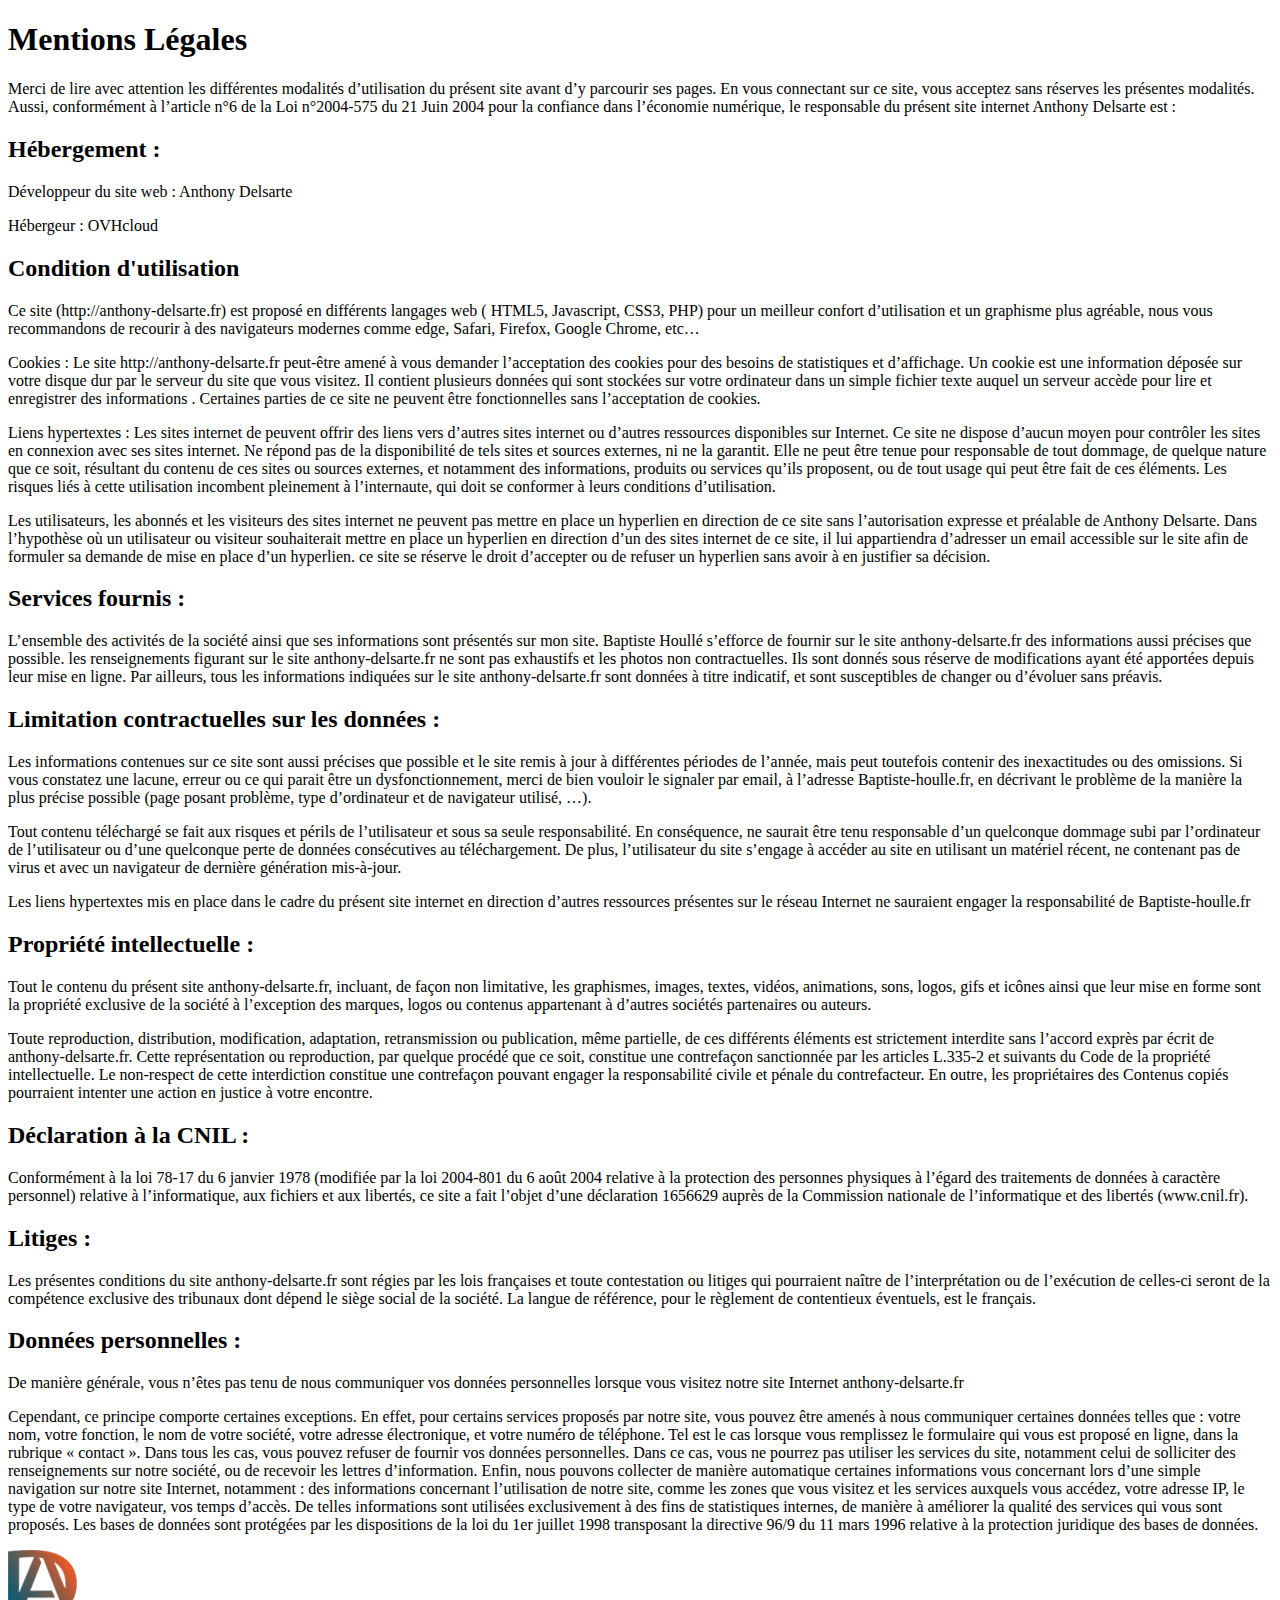
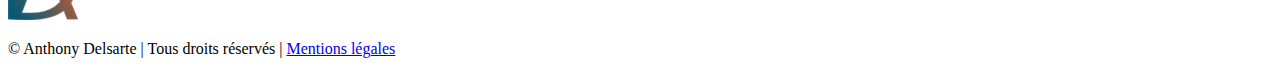
==== mention.html @ d4ad4baf "Create mention.html" ====
<!DOCTYPE html>
<html lang="fr">

<head>
    <!-- Global site tag (gtag.js) - Google Analytics -->
    <script async src="https://www.googletagmanager.com/gtag/js?id=UA-159548925-1"></script>
    <script>
        window.dataLayer = window.dataLayer || [];

        function gtag() {
            dataLayer.push(arguments);
        }
        gtag('js', new Date());

        gtag('config', 'UA-159548925-1');
    </script>

    <meta charset="UTF-8">
    <meta name="viewport" content="width=device-width, initial-scale=1.0">
    <link rel="stylesheet" href="styles/main.css">
    <link rel="stylesheet" href="styles/mention.css">
    <link rel="stylesheet" href="https://maxcdn.bootstrapcdn.com/font-awesome/4.3.0/css/font-awesome.min.css">
    <title>Mentions légales</title>

    <meta name="description" content="Mention légales du portfolio d'Anthony Delsarte.">
</head>

<body>
    <main>
        <section>
            <article>
                <div class="wrapper">
                    <h1>Mentions Légales</h1>
                    <p> Merci de lire avec attention les différentes modalités d’utilisation du présent site avant d’y
                        parcourir ses
                        pages. En vous connectant sur ce site, vous acceptez sans réserves les présentes modalités.
                        Aussi,
                        conformément à l’article n°6 de la Loi n°2004-575 du 21 Juin 2004 pour la confiance dans
                        l’économie
                        numérique, le responsable du présent site internet Anthony Delsarte est :</p>
                    <h2>Hébergement :</h2>
                    <p>Développeur du site web : Anthony Delsarte</p>
                    <p>Hébergeur : OVHcloud</p>
                    <h2>Condition d'utilisation</h2>
                    <p>Ce site (http://anthony-delsarte.fr) est proposé en différents langages web ( HTML5, Javascript,
                        CSS3, PHP)
                        pour un meilleur confort d’utilisation et un graphisme plus agréable, nous vous recommandons de
                        recourir à
                        des navigateurs modernes comme edge, Safari, Firefox, Google Chrome, etc…</p>
                    <p>Cookies : Le site http://anthony-delsarte.fr peut-être amené à vous demander l’acceptation des
                        cookies pour
                        des besoins de statistiques et d’affichage. Un cookie est une information déposée sur votre
                        disque dur par
                        le serveur du site que vous visitez. Il contient plusieurs données qui sont stockées sur votre
                        ordinateur
                        dans un simple fichier texte auquel un serveur accède pour lire et enregistrer des informations
                        . Certaines
                        parties de ce site ne peuvent être fonctionnelles sans l’acceptation de cookies.</p>
                    <p>Liens hypertextes : Les sites internet de peuvent offrir des liens vers d’autres sites internet
                        ou d’autres
                        ressources disponibles sur Internet. Ce site ne dispose d’aucun moyen pour contrôler les sites
                        en connexion
                        avec ses sites internet. Ne répond pas de la disponibilité de tels sites et sources externes, ni
                        ne la
                        garantit. Elle ne peut être tenue pour responsable de tout dommage, de quelque nature que ce
                        soit, résultant
                        du contenu de ces sites ou sources externes, et notamment des informations, produits ou services
                        qu’ils
                        proposent, ou de tout usage qui peut être fait de ces éléments. Les risques liés à cette
                        utilisation
                        incombent pleinement à l’internaute, qui doit se conformer à leurs conditions d’utilisation.</p>
                    <p>Les utilisateurs, les abonnés et les visiteurs des sites internet ne peuvent pas mettre en place
                        un hyperlien
                        en direction de ce site sans l’autorisation expresse et préalable de Anthony Delsarte. Dans
                        l’hypothèse où un
                        utilisateur ou visiteur souhaiterait mettre en place un hyperlien en direction d’un des sites
                        internet de ce
                        site, il lui appartiendra d’adresser un email accessible sur le site afin de formuler sa demande
                        de mise en
                        place d’un hyperlien. ce site se réserve le droit d’accepter ou de refuser un hyperlien sans
                        avoir à en
                        justifier sa décision.</p>
                    <h2>Services fournis :</h2>
                    <p>L’ensemble des activités de la société ainsi que ses informations sont présentés sur mon site.
                        Baptiste
                        Houllé s’efforce de fournir sur le site anthony-delsarte.fr des informations aussi précises que
                        possible. les renseignements figurant sur le site anthony-delsarte.fr ne sont pas exhaustifs et
                        les photos
                        non
                        contractuelles. Ils sont donnés sous réserve de modifications ayant été apportées depuis leur
                        mise en ligne.
                        Par ailleurs, tous les informations indiquées sur le site anthony-delsarte.fr sont données à
                        titre indicatif,
                        et
                        sont susceptibles de changer ou d’évoluer sans préavis.</p>
                    <h2>Limitation contractuelles sur les données :</h2>

                    <p>Les informations contenues sur ce site sont aussi précises que possible et le site remis à jour à
                        différentes
                        périodes de l’année, mais peut toutefois contenir des inexactitudes ou des omissions. Si vous
                        constatez une
                        lacune, erreur ou ce qui parait être un dysfonctionnement, merci de bien vouloir le signaler par
                        email, à
                        l’adresse Baptiste-houlle.fr, en décrivant le problème de la manière la plus précise possible
                        (page posant
                        problème, type d’ordinateur et de navigateur utilisé, …).</p>
                    <p>Tout contenu téléchargé se fait aux risques et périls de l’utilisateur et sous sa seule
                        responsabilité. En
                        conséquence, ne saurait être tenu responsable d’un quelconque dommage subi par l’ordinateur de
                        l’utilisateur
                        ou d’une quelconque perte de données consécutives au téléchargement. De plus, l’utilisateur du
                        site s’engage
                        à accéder au site en utilisant un matériel récent, ne contenant pas de virus et avec un
                        navigateur de
                        dernière génération mis-à-jour.</p>
                    <p>Les liens hypertextes mis en place dans le cadre du présent site internet en direction d’autres
                        ressources
                        présentes sur le réseau Internet ne sauraient engager la responsabilité de Baptiste-houlle.fr
                    </p>
                    <h2>Propriété intellectuelle :</h2>
                    <p>Tout le contenu du présent site anthony-delsarte.fr, incluant, de façon non limitative, les
                        graphismes,
                        images, textes, vidéos, animations, sons, logos, gifs et icônes ainsi que leur mise en forme
                        sont la
                        propriété exclusive de la société à l’exception des marques, logos ou contenus appartenant à
                        d’autres
                        sociétés partenaires ou auteurs.</p>
                    <p>Toute reproduction, distribution, modification, adaptation, retransmission ou publication, même
                        partielle, de
                        ces différents éléments est strictement interdite sans l’accord exprès par écrit de
                        anthony-delsarte.fr.
                        Cette représentation ou reproduction, par quelque procédé que ce soit, constitue une contrefaçon
                        sanctionnée
                        par les articles L.335-2 et suivants du Code de la propriété intellectuelle. Le non-respect de
                        cette
                        interdiction constitue une contrefaçon pouvant engager la responsabilité civile et pénale du
                        contrefacteur.
                        En outre, les propriétaires des Contenus copiés pourraient intenter une action en justice à
                        votre encontre.
                    </p>
                    <h2>Déclaration à la CNIL :</h2>
                    <p>Conformément à la loi 78-17 du 6 janvier 1978 (modifiée par la loi 2004-801 du 6 août 2004
                        relative à la
                        protection des personnes physiques à l’égard des traitements de données à caractère personnel)
                        relative à
                        l’informatique, aux fichiers et aux libertés, ce site a fait l’objet d’une déclaration 1656629
                        auprès de la
                        Commission nationale de l’informatique et des libertés (www.cnil.fr).</p>
                    <h2>Litiges :</h2>
                    <p>Les présentes conditions du site anthony-delsarte.fr sont régies par les lois françaises et toute
                        contestation
                        ou litiges qui pourraient naître de l’interprétation ou de l’exécution de celles-ci seront de la
                        compétence
                        exclusive des tribunaux dont dépend le siège social de la société. La langue de référence, pour
                        le règlement
                        de contentieux éventuels, est le français.</p>
                    <h2>Données personnelles :</h2>
                    <p>De manière générale, vous n’êtes pas tenu de nous communiquer vos données personnelles lorsque
                        vous visitez notre site Internet anthony-delsarte.fr</p>
                    <p>Cependant, ce principe comporte certaines exceptions. En effet, pour certains services proposés
                        par notre site, vous pouvez être amenés à nous communiquer certaines données telles que : votre
                        nom, votre fonction, le nom de votre société, votre adresse électronique, et votre numéro de
                        téléphone. Tel est le cas lorsque vous remplissez le formulaire qui vous est proposé en ligne,
                        dans la rubrique « contact ».

                        Dans tous les cas, vous pouvez refuser de fournir vos données personnelles. Dans ce cas, vous ne
                        pourrez pas utiliser les services du site, notamment celui de solliciter des renseignements sur
                        notre société, ou de recevoir les lettres d’information.

                        Enfin, nous pouvons collecter de manière automatique certaines informations vous concernant lors
                        d’une simple navigation sur notre site Internet, notamment : des informations concernant
                        l’utilisation de notre site, comme les zones que vous visitez et les services auxquels vous
                        accédez, votre adresse IP, le type de votre navigateur, vos temps d’accès.

                        De telles informations sont utilisées exclusivement à des fins de statistiques internes, de
                        manière à améliorer la qualité des services qui vous sont proposés. Les bases de données sont
                        protégées par les dispositions de la loi du 1er juillet 1998 transposant la directive 96/9 du 11
                        mars 1996 relative à la protection juridique des bases de données.</p>
                </div>
            </article>
        </section>
    </main>
    <footer>
        <div class="logo"><a href="index.html"><img src="images/logo-AD.png" alt="Logo d'Anthony Delsarte représentant les initiales AD"></a></div>
        <div class="texte">
          <p>© Anthony Delsarte | Tous droits réservés | <a target="_blank" href="mention.html">Mentions légales</a></p>
        </div>
        
      </footer>
    <script type="text/javascript" src="https://ajax.googleapis.com/ajax/libs/jquery/3.1.0/jquery.min.js"></script>
    <script src="script/main.js"></script>
</body>

</html>
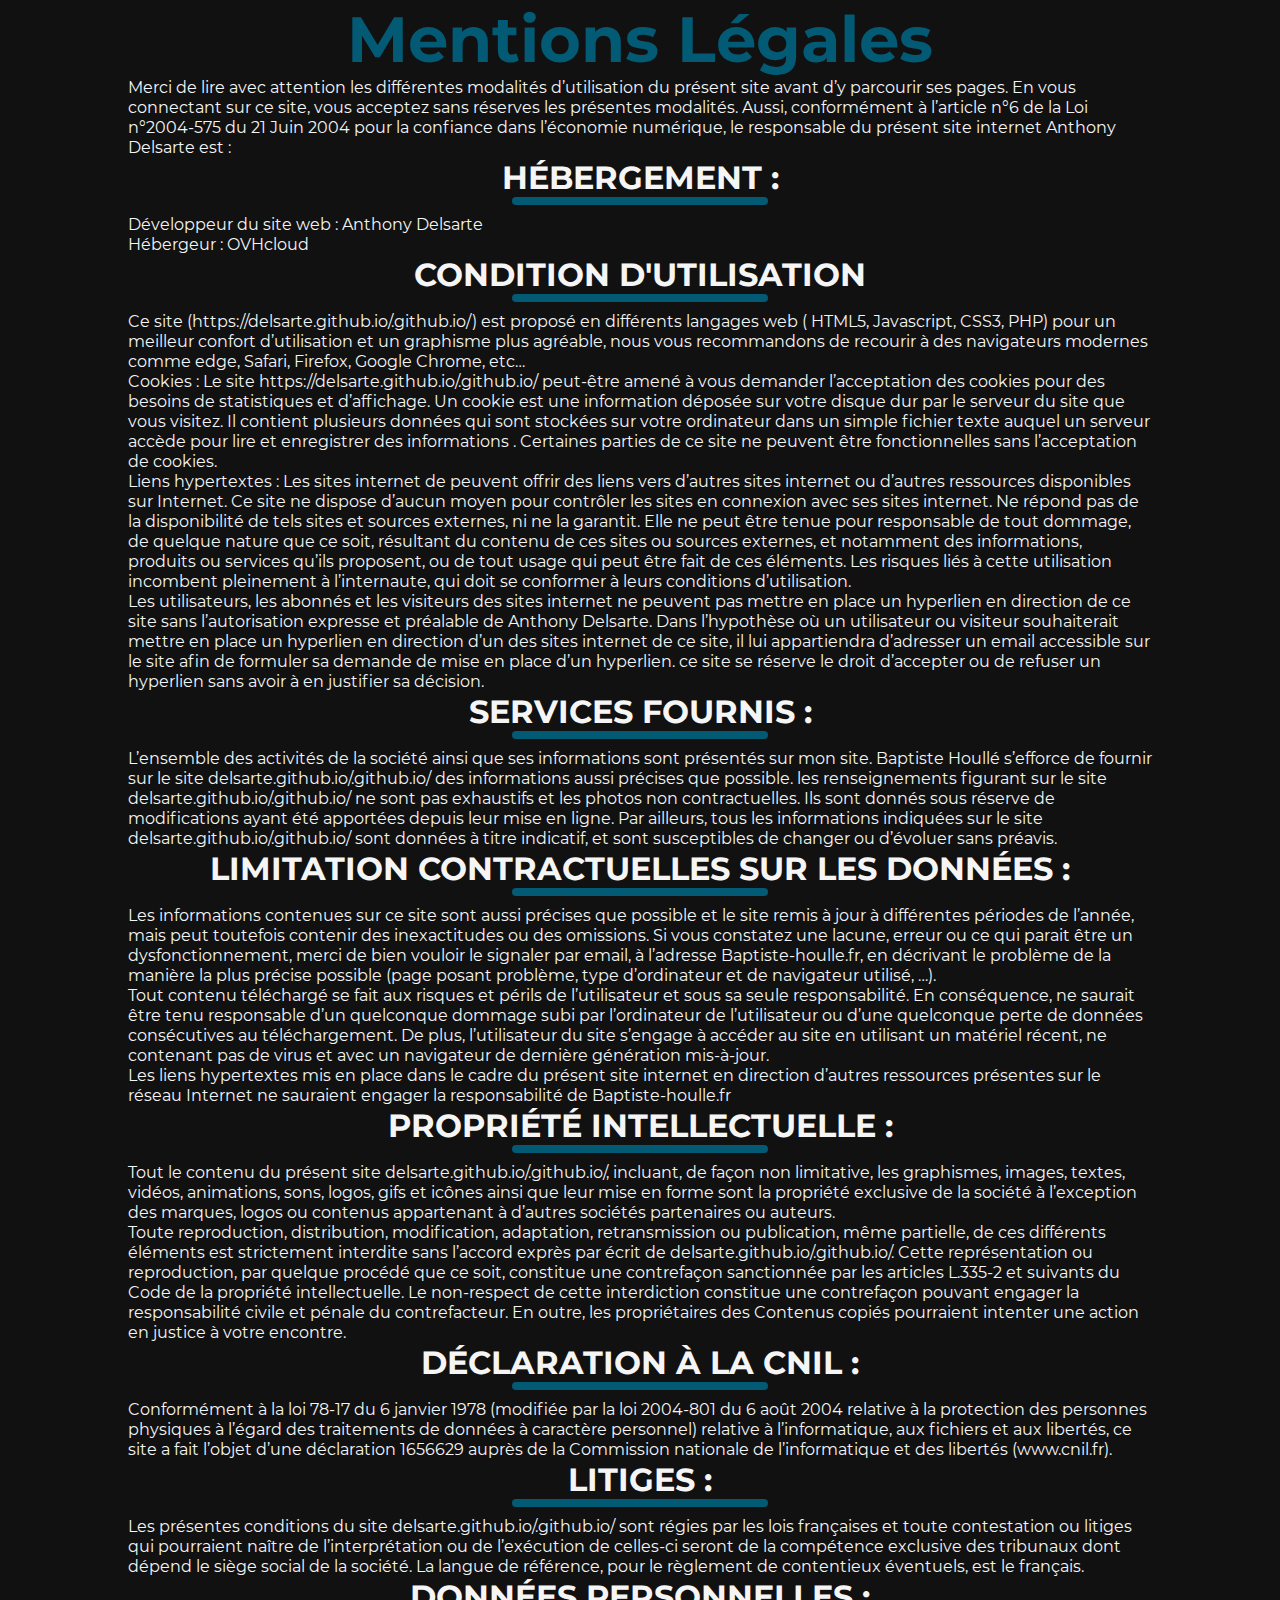
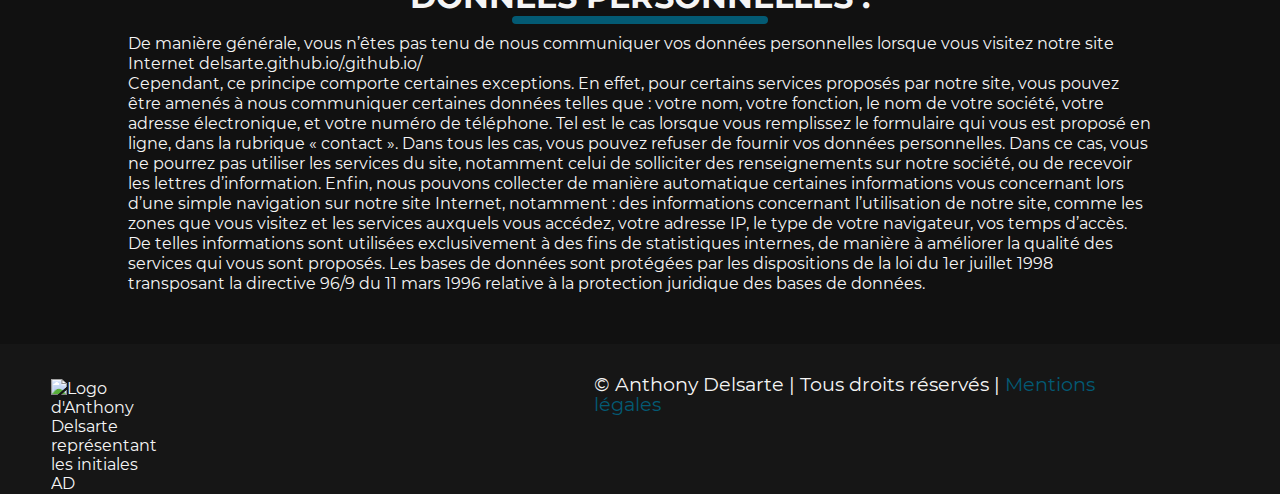
==== commit 731e1d29: "Update mention.html" ====
--- a/mention.html
+++ b/mention.html
@@ -42,12 +42,12 @@
                     <p>Développeur du site web : Anthony Delsarte</p>
                     <p>Hébergeur : OVHcloud</p>
                     <h2>Condition d'utilisation</h2>
-                    <p>Ce site (http://anthony-delsarte.fr) est proposé en différents langages web ( HTML5, Javascript,
+                    <p>Ce site (https://delsarte.github.io/.github.io/) est proposé en différents langages web ( HTML5, Javascript,
                         CSS3, PHP)
                         pour un meilleur confort d’utilisation et un graphisme plus agréable, nous vous recommandons de
                         recourir à
                         des navigateurs modernes comme edge, Safari, Firefox, Google Chrome, etc…</p>
-                    <p>Cookies : Le site http://anthony-delsarte.fr peut-être amené à vous demander l’acceptation des
+                    <p>Cookies : Le site https://delsarte.github.io/.github.io/ peut-être amené à vous demander l’acceptation des
                         cookies pour
                         des besoins de statistiques et d’affichage. Un cookie est une information déposée sur votre
                         disque dur par
@@ -83,13 +83,13 @@
                     <h2>Services fournis :</h2>
                     <p>L’ensemble des activités de la société ainsi que ses informations sont présentés sur mon site.
                         Baptiste
-                        Houllé s’efforce de fournir sur le site anthony-delsarte.fr des informations aussi précises que
-                        possible. les renseignements figurant sur le site anthony-delsarte.fr ne sont pas exhaustifs et
+                        Houllé s’efforce de fournir sur le site delsarte.github.io/.github.io/ des informations aussi précises que
+                        possible. les renseignements figurant sur le site delsarte.github.io/.github.io/ ne sont pas exhaustifs et
                         les photos
                         non
                         contractuelles. Ils sont donnés sous réserve de modifications ayant été apportées depuis leur
                         mise en ligne.
-                        Par ailleurs, tous les informations indiquées sur le site anthony-delsarte.fr sont données à
+                        Par ailleurs, tous les informations indiquées sur le site delsarte.github.io/.github.io/ sont données à
                         titre indicatif,
                         et
                         sont susceptibles de changer ou d’évoluer sans préavis.</p>
@@ -118,7 +118,7 @@
                         présentes sur le réseau Internet ne sauraient engager la responsabilité de Baptiste-houlle.fr
                     </p>
                     <h2>Propriété intellectuelle :</h2>
-                    <p>Tout le contenu du présent site anthony-delsarte.fr, incluant, de façon non limitative, les
+                    <p>Tout le contenu du présent site delsarte.github.io/.github.io/, incluant, de façon non limitative, les
                         graphismes,
                         images, textes, vidéos, animations, sons, logos, gifs et icônes ainsi que leur mise en forme
                         sont la
@@ -128,7 +128,7 @@
                     <p>Toute reproduction, distribution, modification, adaptation, retransmission ou publication, même
                         partielle, de
                         ces différents éléments est strictement interdite sans l’accord exprès par écrit de
-                        anthony-delsarte.fr.
+                        delsarte.github.io/.github.io/.
                         Cette représentation ou reproduction, par quelque procédé que ce soit, constitue une contrefaçon
                         sanctionnée
                         par les articles L.335-2 et suivants du Code de la propriété intellectuelle. Le non-respect de
@@ -147,7 +147,7 @@
                         auprès de la
                         Commission nationale de l’informatique et des libertés (www.cnil.fr).</p>
                     <h2>Litiges :</h2>
-                    <p>Les présentes conditions du site anthony-delsarte.fr sont régies par les lois françaises et toute
+                    <p>Les présentes conditions du site delsarte.github.io/.github.io/ sont régies par les lois françaises et toute
                         contestation
                         ou litiges qui pourraient naître de l’interprétation ou de l’exécution de celles-ci seront de la
                         compétence
@@ -156,7 +156,7 @@
                         de contentieux éventuels, est le français.</p>
                     <h2>Données personnelles :</h2>
                     <p>De manière générale, vous n’êtes pas tenu de nous communiquer vos données personnelles lorsque
-                        vous visitez notre site Internet anthony-delsarte.fr</p>
+                        vous visitez notre site Internet delsarte.github.io/.github.io/</p>
                     <p>Cependant, ce principe comporte certaines exceptions. En effet, pour certains services proposés
                         par notre site, vous pouvez être amenés à nous communiquer certaines données telles que : votre
                         nom, votre fonction, le nom de votre société, votre adresse électronique, et votre numéro de
--- a/styles/main.css
+++ b/styles/main.css
@@ -0,0 +1,2297 @@
+* {
+  padding: 0;
+  margin: 0;
+  text-decoration: none;
+  list-style: none;
+  -webkit-box-sizing: border-box;
+          box-sizing: border-box;
+  scroll-behavior: smooth;
+}
+
+@font-face {
+    font-family: "Montserrat";
+    src: url("./Montserrat-Regular.ttf");
+}
+
+body
+{
+	background-color: #111;
+}
+
+h1,
+h2 {
+  text-align: center;
+	color: whitesmoke;
+}
+
+p
+{
+	color: whitesmoke;
+}
+
+*::-moz-selection {
+  background-color: rgba(187, 187, 187, 0.5);
+}
+
+*::selection {
+  background-color: rgba(187, 187, 187, 0.5);
+}
+
+a {
+  cursor: pointer;
+	color: whitesmoke;
+}
+
+.content h2 {
+  font-family: "Montserrat";
+  font-weight: bold;
+  text-transform: uppercase;
+  text-align: center;
+}
+
+.content h2:after {
+  content: "";
+  display: block;
+  background: #035a74;
+  width: 26%;
+  height: 8px;
+  border-radius: 10px;
+  -webkit-border-radius: 10px;
+  -moz-border-radius: 10px;
+  -ms-border-radius: 10px;
+  -o-border-radius: 10px;
+  margin: 0 auto;
+}
+
+
+
+
+
+
+.white {
+  background: #161616;
+  z-index: 99999999999999999999999999999999;
+}
+
+nav {
+  background: rgba(255, 255, 255, 0);
+  height: 80px;
+  width: 100%;
+  z-index: 9999999999999999999999999999999;
+  position: fixed;
+  -webkit-user-select: none;
+     -moz-user-select: none;
+      -ms-user-select: none;
+          user-select: none;
+}
+
+@media (min-width: 1001px) {
+  nav .menu {
+    display: -webkit-box;
+    display: -ms-flexbox;
+    display: flex;
+    -webkit-box-pack: center;
+        -ms-flex-pack: center;
+            justify-content: center;
+    -webkit-box-align: center;
+        -ms-flex-align: center;
+            align-items: center;
+    width: 75%;
+  }
+  nav .social {
+    display: -webkit-box;
+    display: -ms-flexbox;
+    display: flex;
+    -webkit-box-align: center;
+        -ms-flex-align: center;
+            align-items: center;
+    -webkit-box-pack: end;
+        -ms-flex-pack: end;
+            justify-content: flex-end;
+    margin-right: 20px;
+    width: 20%;
+  }
+  nav .social img {
+    width: 40px;
+    height: 40px;
+  }
+  nav .social i {
+    color: whitesmoke;
+    font-size: 30px;
+    margin-top: 5px;
+  }
+  nav .social i:hover {
+    color: #ff4e31;
+    transition: 0.5s;
+    -webkit-transition: 0.5s;
+    -moz-transition: 0.5s;
+    -ms-transition: 0.5s;
+    -o-transition: 0.5s;
+  }
+  nav .social li a {
+    margin-right: 10px;
+  }
+  nav {
+    display: -webkit-box;
+    display: -ms-flexbox;
+    display: flex;
+  }
+}
+
+nav .menu li {
+  display: inline-block;
+  line-height: 80px;
+  margin: 0 5px;
+}
+
+.nav .logo {
+  width: 15%;
+}
+
+nav .logo img {
+  margin: 10px 0 0 20px;
+  width: 70px;
+  height: 70px;
+}
+
+nav .menu li a {
+  color: whitesmoke;
+  font-family: "Montserrat";
+  font-weight: bold;
+  font-size: 17px;
+  padding: 7px 13px;
+  border-radius: 3px;
+  text-transform: uppercase;
+  -webkit-border-radius: 3px;
+  -moz-border-radius: 3px;
+  -ms-border-radius: 3px;
+  -o-border-radius: 3px;
+}
+
+.menu a.active,
+.menu a:hover,
+.active {
+  background: #035a74;
+  -webkit-transition: .5s;
+  transition: .5s;
+}
+
+.checkbtn {
+  font-size: 30px;
+  color: whitesmoke;
+  float: right;
+  line-height: 80px;
+  margin-right: 40px;
+  cursor: pointer;
+  display: none;
+}
+
+#check {
+  display: none;
+}
+
+@media (max-width: 1000px) {
+  .checkbtn {
+    display: block;
+  }
+  .social {
+    border-top: 1px solid #ff4e31;
+    position: fixed;
+    display: -webkit-box;
+    display: -ms-flexbox;
+    display: flex;
+    -webkit-box-align: center;
+        -ms-flex-align: center;
+            align-items: center;
+    -webkit-box-pack: center;
+        -ms-flex-pack: center;
+            justify-content: center;
+    font-size: 40px;
+    width: 100%;
+    height: 20vh;
+    background: #161616;
+    color: whitesmoke;
+    top: 80%;
+    left: -100%;
+    text-align: center;
+    transition: all .5s;
+    -webkit-transition: all .5s;
+    -moz-transition: all .5s;
+    -ms-transition: all .5s;
+    -o-transition: all .5s;
+  }
+  .social i {
+    margin: 5px 10px 0 10px;
+  }
+  .menu {
+    border-top: 1px solid #ff4e31;
+    position: fixed;
+    width: 100%;
+    height: 80vh;
+    background: #161616;
+    top: 80px;
+    left: -100%;
+    text-align: center;
+    transition: all .5s;
+    -webkit-transition: all .5s;
+    -moz-transition: all .5s;
+    -ms-transition: all .5s;
+    -o-transition: all .5s;
+  }
+  nav .menu li {
+    display: block;
+    margin: 50px 0;
+    line-height: 20px;
+    color: whitesmoke;
+  }
+  nav .social li {
+    display: -webkit-box;
+    display: -ms-flexbox;
+    display: flex;
+    text-align: center;
+  }
+  a {
+    color: whitesmoke;
+  }
+  a:hover,
+  a.active {
+    background: none;
+    color: #ff4e31;
+  }
+  #check:checked ~ .menu {
+    left: 0;
+  }
+  #check:checked ~ .social {
+    left: 0;
+  }
+}
+
+footer .fab {
+  color: whitesmoke;
+}
+
+@media (max-width: 768px) {
+  body {
+    width: 100%;
+    max-width: 768px;
+  }
+  header {
+    background: url(../images/image_header.jpg) no-repeat;
+    background-size: cover;
+    height: 100vh;
+    background-attachment: fixed;
+    -webkit-box-align: center;
+        -ms-flex-align: center;
+            align-items: center;
+    /* ///////////////////////// ANIMATION ////////////////////////////// */
+    /*animated scroll arrow animation*/
+  }
+  header h1 {
+    padding-top: 40vh;
+    font-family: "Montserrat";
+    font-weight: bold;
+    color: whitesmoke;
+    font-size: 3.6em;
+    display: -webkit-box;
+    display: -ms-flexbox;
+    display: flex;
+    -webkit-box-pack: center;
+        -ms-flex-pack: center;
+            justify-content: center;
+  }
+  header h2 {
+    font-family: "Montserrat";
+    font-weight: bold;
+    color: whitesmoke;
+    font-size: 2.2em;
+    text-align: center;
+  }
+  header h2 span {
+    color: #035a74;
+  }
+  header .scroll-down {
+    margin: 0 auto;
+    margin-top: 80px;
+    cursor: pointer;
+    display: block;
+    text-align: center;
+    font-size: 50px;
+    text-decoration: none;
+    width: 30px;
+    height: 30px;
+    border-bottom: 4px solid #fff;
+    border-right: 4px solid #fff;
+    -webkit-transform: translate(0%, 0%) rotate(45deg);
+    transform: translate(0%, 0%) rotate(45deg);
+    -webkit-animation: fade_move_down 4s ease-in-out infinite;
+    animation: fade_move_down 4s ease-in-out infinite;
+    -ms-transform: translate(0%, 0%) rotate(45deg);
+    -o-transform: translate(0%, 0%) rotate(45deg);
+  }
+  header .scroll-down:hover {
+    border-bottom: 4px solid #ff4e31;
+    border-right: 4px solid #ff4e31;
+    transition: .5;
+    -webkit-transition: .5;
+    -moz-transition: .5;
+    -ms-transition: .5;
+    -o-transition: .5;
+  }
+  @-webkit-keyframes fade_move_down {
+    0% {
+      -webkit-transform: translate(0, -10px) rotate(45deg);
+      opacity: 0;
+    }
+    50% {
+      opacity: 1;
+    }
+    100% {
+      -webkit-transform: translate(0, 10px) rotate(45deg);
+      opacity: 0;
+    }
+  }
+  @keyframes fade_move_down {
+    0% {
+      -webkit-transform: translate(0, -10px) rotate(45deg);
+              transform: translate(0, -10px) rotate(45deg);
+      opacity: 0;
+    }
+    50% {
+      opacity: 1;
+    }
+    100% {
+      -webkit-transform: translate(0, 10px) rotate(45deg);
+              transform: translate(0, 10px) rotate(45deg);
+      opacity: 0;
+    }
+  }
+  .content {
+    margin: 0 2.5%;
+    width: 95%;
+    /*  ////////////////////////////////// PORTFOLIO ///////////////////////////////////////////// */
+  }
+  .content h2 {
+    font-size: 2.4em;
+    margin: 70px 0 50px 0;
+  }
+  .content__presentation {
+    width: 100%;
+    display: -webkit-box;
+    display: -ms-flexbox;
+    display: flex;
+    -ms-flex-wrap: wrap;
+        flex-wrap: wrap;
+    -webkit-box-pack: center;
+        -ms-flex-pack: center;
+            justify-content: center;
+  }
+  .content__presentation__illustration {
+    width: 100%;
+    display: -webkit-box;
+    display: -ms-flexbox;
+    display: flex;
+    -webkit-box-pack: center;
+        -ms-flex-pack: center;
+            justify-content: center;
+  }
+  .content__presentation__illustration img {
+    display: -webkit-box;
+    display: -ms-flexbox;
+    display: flex;
+    -webkit-box-pack: center;
+        -ms-flex-pack: center;
+            justify-content: center;
+    -webkit-box-align: center;
+        -ms-flex-align: center;
+            align-items: center;
+    width: 350px;
+    height: 350px;
+  }
+  .content__presentation__texte {
+    width: 100%;
+    max-width: 80%;
+    padding: 20px 0 0 0;
+    text-align: justify;
+    font-family: "Montserrat";
+    font-size: 1em;
+  }
+  .content__presentation__texte p {
+    margin-bottom: 50px;
+    line-height: 30px;
+	  color: whitesmoke;
+  }
+  .content__presentation__texte span {
+    font-weight: bold;
+  }
+  .content__presentation__texte button {
+    border: none;
+    margin: 0 auto;
+    padding: 6px 0 6px 0;
+    border-radius: 8px;
+    background: #035a74;
+    color: whitesmoke;
+    font-size: 1em;
+    width: 250px;
+    height: 60px;
+    display: -webkit-box;
+    display: -ms-flexbox;
+    display: flex;
+    -webkit-box-align: center;
+        -ms-flex-align: center;
+            align-items: center;
+    -webkit-box-pack: center;
+        -ms-flex-pack: center;
+            justify-content: center;
+    -webkit-user-select: none;
+       -moz-user-select: none;
+        -ms-user-select: none;
+            user-select: none;
+  }
+  .content__presentation__texte button a {
+    display: -webkit-box;
+    display: -ms-flexbox;
+    display: flex;
+    -webkit-box-align: center;
+        -ms-flex-align: center;
+            align-items: center;
+    -webkit-box-pack: center;
+        -ms-flex-pack: center;
+            justify-content: center;
+    font-family: "Montserrat";
+    font-weight: bold;
+    font-size: 1em;
+    color: #fff;
+  }
+  .content__presentation__texte button img {
+    height: 30px;
+    width: 30px;
+    margin-right: 10px;
+  }
+  .content .bot {
+    margin-bottom: 20px;
+  }
+  .content__competences1 {
+    display: -webkit-box;
+    display: -ms-flexbox;
+    display: flex;
+    margin: 0 auto;
+    -ms-flex-wrap: wrap;
+        flex-wrap: wrap;
+    -webkit-box-pack: center;
+        -ms-flex-pack: center;
+            justify-content: center;
+    width: 100%;
+  }
+  .content__competences1__boite {
+    display: -webkit-box;
+    display: -ms-flexbox;
+    display: flex;
+    -webkit-box-orient: vertical;
+    -webkit-box-direction: normal;
+        -ms-flex-direction: column;
+            flex-direction: column;
+  }
+  .content__competences1__boite__picto i {
+    display: -webkit-box;
+    display: -ms-flexbox;
+    display: flex;
+    font-size: 8em;
+    margin-left: 10px;
+    margin-right: 10px;
+  }
+  .content__competences1__boite__picto i:hover,
+  .content__competences1__boite__picto img:hover {
+    color: #ff4e31;
+    transition: .5s;
+    -webkit-transition: .5s;
+    -moz-transition: .5s;
+    -ms-transition: .5s;
+    -o-transition: .5s;
+  }
+  .content__competences1__boite__texte {
+    font-family: "Montserrat";
+    font-size: 1.1em;
+	  color: whitesmoke;
+    display: -webkit-box;
+    display: -ms-flexbox;
+    display: flex;
+    -webkit-box-align: center;
+        -ms-flex-align: center;
+            align-items: center;
+    -webkit-box-pack: center;
+        -ms-flex-pack: center;
+            justify-content: center;
+  }
+  .content .top {
+    margin-top: 50px;
+  }
+  .content .formations {
+    display: -webkit-box;
+    display: -ms-flexbox;
+    display: flex;
+    -ms-flex-wrap: wrap;
+        flex-wrap: wrap;
+    -webkit-box-pack: center;
+        -ms-flex-pack: center;
+            justify-content: center;
+    border-radius: 20px;
+    width: 100%;
+  }
+  .content .formations a {
+    color: #ff4e31;
+  }
+  .content .formations__image {
+    -webkit-box-pack: center;
+        -ms-flex-pack: center;
+            justify-content: center;
+    padding-top: 10px;
+    display: -webkit-box;
+    display: -ms-flexbox;
+    display: flex;
+    width: 20%;
+  }
+  .content .formations__image img {
+    margin: 2.5% 0 2.5% 0;
+    height: 200px;
+    width: 200px;
+    border-radius: 50%;
+    -webkit-border-radius: 50%;
+    -moz-border-radius: 50%;
+    -ms-border-radius: 50%;
+    -o-border-radius: 50%;
+  }
+  .content .formations__image .picto {
+    width: 150px;
+    height: 150px !important;
+  }
+  .content .formations__image .pictopiaa {
+    width: 2000px;
+    height: auto !important;
+  }
+  .content .formations__texte {
+    width: 80%;
+    font-family: "Montserrat";
+    -webkit-box-orient: vertical;
+    -webkit-box-direction: normal;
+        -ms-flex-direction: column;
+            flex-direction: column;
+    -webkit-box-pack: center;
+        -ms-flex-pack: center;
+            justify-content: center;
+    margin: 20px;
+  }
+  .content .formations__texte__titre {
+    font-weight: bold;
+    font-size: 2em;
+    color: #035a74;
+    margin-bottom: 10px;
+  }
+  .content .formations__texte__lieu {
+    font-style: italic;
+    font-size: 1em;
+    margin-bottom: 10px;
+  }
+  .content .formations__texte__paragraphe {
+    text-align: justify;
+    font-size: 1.2em;
+  }
+  .content .case-study-gallery {
+    margin-top: 50px;
+    width: 90%;
+    margin: 50px auto;
+    max-width: 1100px;
+  }
+  .content .case-study {
+    position: relative;
+    display: block;
+    width: 100%;
+    height: 300px;
+    margin: 0 auto 2rem;
+    background-size: cover;
+    border-radius: 10px;
+    -webkit-box-shadow: 0px 10px 10px rgba(0, 0, 0, 0.5);
+            box-shadow: 0px 10px 10px rgba(0, 0, 0, 0.5);
+    overflow: hidden;
+    -webkit-transition: all .4s ease;
+    transition: all .4s ease;
+  }
+}
+
+@media screen and (max-width: 768px) and (min-width: 37.5em) {
+  .content .case-study {
+    height: 300px;
+  }
+}
+
+@media screen and (max-width: 768px) and (min-width: 45em) {
+  .content .case-study {
+    display: inline-block;
+    width: 90%;
+    margin-left: 25px;
+  }
+}
+
+@media (max-width: 768px) {
+  .content .case-study2 {
+    position: relative;
+    display: block;
+    width: 100%;
+    height: 250px;
+    margin: 0 auto 2rem;
+    background-size: cover;
+    border-radius: 10px;
+    -webkit-box-shadow: 0px 10px 10px rgba(0, 0, 0, 0.5);
+            box-shadow: 0px 10px 10px rgba(0, 0, 0, 0.5);
+    overflow: hidden;
+    -webkit-transition: all .4s ease;
+    transition: all .4s ease;
+  }
+}
+
+@media screen and (max-width: 768px) and (min-width: 37.5em) {
+  .content .case-study2 {
+    height: 300px;
+  }
+}
+
+@media screen and (max-width: 768px) and (min-width: 45em) {
+  .content .case-study2 {
+    display: inline-block;
+    width: 43%;
+    margin-left: 25px;
+  }
+}
+
+@media (max-width: 768px) {
+  .content .case-study__overlay {
+    width: 100%;
+    height: 100%;
+    position: absolute;
+    top: 0;
+    z-index: 10;
+  }
+  .content .case-study__overlay:after {
+    content: '';
+    width: 100%;
+    border-radius: 10px;
+    height: 100%;
+    background-color: #161616;
+    opacity: 0;
+    position: absolute;
+    top: 0;
+    z-index: -10;
+    left: 0;
+    -webkit-transition: all .3s ease;
+    transition: all .3s ease;
+  }
+  .content .case-study__title {
+    position: relative;
+    top: -200px;
+    width: 100%;
+    margin-bottom: 2rem;
+    margin-top: 4rem;
+    font-size: 2.25rem;
+    font-family: 'Montserrat';
+    font-weight: bold;
+    color: whitesmoke;
+    text-align: center;
+    letter-spacing: 2px;
+    -webkit-transition: all 0.3s cubic-bezier(0.3, 0, 0, 1.3);
+    transition: all 0.3s cubic-bezier(0.3, 0, 0, 1.3);
+  }
+  .content .case-study__link {
+    position: relative;
+    display: block;
+    width: 60%;
+    top: 200px;
+    padding: 10px;
+    margin: 0 auto;
+    font-family: 'Montserrat';
+    color: #ff4e31;
+    letter-spacing: 3px;
+    text-decoration: none;
+    text-align: center;
+    border: 2px solid #ff4e31;
+    border-radius: 3px;
+    font-size: 1.25em;
+    -webkit-transition: all 0.3s cubic-bezier(0.3, 0, 0, 1.3);
+    transition: all 0.3s cubic-bezier(0.3, 0, 0, 1.3);
+  }
+  .content .case-study__link:hover {
+    background-color: #ff4e31;
+    color: #FFF;
+  }
+  .content .case-study:hover .case-study__title,
+  .content .case-study2:hover .case-study__title {
+    top: 0;
+  }
+  .content .case-study:hover .case-study__link,
+  .content .case-study2:hover .case-study__link {
+    top: 0;
+  }
+  .content .case-study:hover .case-study__overlay:after,
+  .content .case-study2:hover .case-study__overlay:after {
+    opacity: .75;
+  }
+  .content .study1 {
+    background-image: url("../images/Blason.png");
+    background-position: center;
+  }
+  .content .study2 {
+    background-image: url("../images/cc.png");
+    background-position: center;
+  }
+  .content .study3 {
+    background-image: url("../images/video.jpg");
+    background-position: center;
+  }
+  .content .study4 {
+    background-image: url("../images/mca.png");
+    background-position: center;
+  }
+  .content .study5 {
+    background-image: url("../images/vignory.png");
+    background-position: center;
+  }
+   .content .study6 {
+    background-image: url("../images/.jpg");
+    background-position: center;
+  }
+  .content .study7 {
+    background-image: url("../images/.jpg");
+    background-position: center;
+  }
+  .content .study8 {
+    background-image: url("../images/.jpg");
+    background-position: center;
+  }
+  .contact {
+    width: 100%;
+    background: #035a74;
+  }
+  .contact__content {
+    padding: 50px 0 50px 0;
+  }
+  .contact__content__titre {
+    font-family: "Montserrat";
+    font-weight: bold;
+    text-transform: uppercase;
+    text-align: center;
+    font-size: 2em;
+    color: #FFF;
+    padding: 0px 0 50px 0;
+  }
+  .contact__content__titre:after {
+    content: "";
+    display: block;
+    background: #FFF;
+    width: 20%;
+    height: 8px;
+    border-radius: 10px;
+    -webkit-border-radius: 10px;
+    -moz-border-radius: 10px;
+    -ms-border-radius: 10px;
+    -o-border-radius: 10px;
+    margin: 0 auto;
+    margin-top: 10px;
+  }
+  .contact__content .contact-form {
+    max-width: 70%;
+    margin: auto;
+    padding: 0 10px;
+    overflow: hidden;
+    -webkit-user-select: none;
+       -moz-user-select: none;
+        -ms-user-select: none;
+            user-select: none;
+  }
+  .contact__content .contact-form-text {
+    display: block;
+    width: 100%;
+    -webkit-box-sizing: border-box;
+            box-sizing: border-box;
+    font-family: 'Montserrat';
+    font-size: 0.8em;
+    margin: 16px 0;
+    border: 0;
+    background: #FFF;
+    padding: 20px 20px;
+    outline: none;
+    color: #161616;
+    -webkit-transition: 0.5s;
+    transition: 0.5s;
+  }
+  .contact__content ::-webkit-input-placeholder {
+    color: #161616;
+    font-family: 'Montserrat';
+  }
+  .contact__content :-ms-input-placeholder {
+    color: #161616;
+    font-family: 'Montserrat';
+  }
+  .contact__content ::-ms-input-placeholder {
+    color: #161616;
+    font-family: 'Montserrat';
+  }
+  .contact__content ::placeholder {
+    color: #161616;
+    font-family: 'Montserrat';
+  }
+  .contact__content textarea.contact-form-text {
+    resize: none;
+    height: 120px;
+  }
+  .contact__content .contact-form-btn {
+    font-family: 'Montserrat';
+    font-size: 1em;
+    float: right;
+    border: 0;
+    background: #FFF;
+    color: #161616;
+    padding: 12px 50px;
+    border-radius: 20px;
+    cursor: pointer;
+    -webkit-transition: 0.5s;
+    transition: 0.5s;
+  }
+  .contact__content .contact-form-btn:hover {
+    background: #161616;
+    color: #FFF;
+  }
+  footer {
+    display: -webkit-box;
+    display: -ms-flexbox;
+    display: flex;
+    -webkit-box-pack: justify;
+        -ms-flex-pack: justify;
+            justify-content: space-between;
+    background: #161616;
+    font-family: 'Montserrat';
+    font-size: 1em;
+    padding: 0 5% 0;
+    height: 150px;
+    -webkit-user-select: none;
+       -moz-user-select: none;
+        -ms-user-select: none;
+            user-select: none;
+  }
+  footer .texte {
+    display: -webkit-box;
+    display: -ms-flexbox;
+    display: flex;
+    color: #FFF;
+    -webkit-box-align: center;
+        -ms-flex-align: center;
+            align-items: center;
+    -webkit-box-pack: center;
+        -ms-flex-pack: center;
+            justify-content: center;
+    font-size: 1em;
+    width: 60%;
+  }
+  footer .texte a {
+    text-decoration: none;
+    color: #035a74;
+  }
+  footer .logo {
+    display: -webkit-box;
+    display: -ms-flexbox;
+    display: flex;
+    -ms-flex-item-align: center;
+        align-self: center;
+    -webkit-box-pack: center;
+        -ms-flex-pack: center;
+            justify-content: center;
+    margin-right: 50px;
+    width: 10%;
+    height: 50px;
+  }
+  footer .logo img {
+    -ms-flex-item-align: center;
+        -ms-grid-row-align: center;
+        align-self: center;
+    -webkit-box-pack: center;
+        -ms-flex-pack: center;
+            justify-content: center;
+    width: 70px;
+    height: 70px;
+  }
+  footer .reseaux {
+    display: -webkit-box;
+    display: -ms-flexbox;
+    display: flex;
+    width: 20%;
+    margin-right: 5%;
+  }
+  footer .reseaux a {
+    display: -webkit-box;
+    display: -ms-flexbox;
+    display: flex;
+    -webkit-box-align: center;
+        -ms-flex-align: center;
+            align-items: center;
+    -webkit-box-pack: center;
+        -ms-flex-pack: center;
+            justify-content: center;
+    text-decoration: none;
+    color: #FFF;
+    font-size: 1.6em;
+  }
+  footer .reseaux a i {
+    margin-left: 20px;
+    color: whitesmoke;
+  }
+  footer .reseaux a i:hover {
+    transition: .5s;
+    -webkit-transition: .5s;
+    -moz-transition: .5s;
+    -ms-transition: .5s;
+    -o-transition: .5s;
+    color: #ff4e31;
+  }
+}
+
+@media (min-width: 769px) and (max-width: 1000px) {
+  body {
+    width: 100%;
+    max-width: 1000px;
+  }
+  header {
+    background: url(../images/image_header.jpg) no-repeat;
+    background-size: cover;
+    height: 100vh;
+    background-attachment: fixed;
+    /* ///////////////////////// ANIMATION ////////////////////////////// */
+    /*animated scroll arrow animation*/
+  }
+  header h1 {
+    padding-top: 30vh;
+    font-family: "Montserrat";
+    font-weight: bold;
+    color: whitesmoke;
+    font-size: 5em;
+    display: -webkit-box;
+    display: -ms-flexbox;
+    display: flex;
+    -webkit-box-pack: center;
+        -ms-flex-pack: center;
+            justify-content: center;
+  }
+  header h2 {
+    font-family: "Montserrat";
+    font-weight: bold;
+    color: whitesmoke;
+    font-size: 3.6em;
+    text-align: center;
+  }
+  header h2 span {
+    color: #035a74;
+  }
+  header .scroll-down {
+    margin: 0 auto;
+    margin-top: 80px;
+    cursor: pointer;
+    display: block;
+    text-align: center;
+    font-size: 50px;
+    text-decoration: none;
+    width: 50px;
+    height: 50px;
+    border-bottom: 10px solid #fff;
+    border-right: 10px solid #fff;
+    -webkit-transform: translate(0%, 0%) rotate(45deg);
+    transform: translate(0%, 0%) rotate(45deg);
+    -webkit-animation: fade_move_down 4s ease-in-out infinite;
+    animation: fade_move_down 4s ease-in-out infinite;
+    -ms-transform: translate(0%, 0%) rotate(45deg);
+    -o-transform: translate(0%, 0%) rotate(45deg);
+  }
+  header .scroll-down:hover {
+    border-bottom: 10px solid #ff4e31;
+    border-right: 10px solid #ff4e31;
+    transition: .5;
+    -webkit-transition: .5;
+    -moz-transition: .5;
+    -ms-transition: .5;
+    -o-transition: .5;
+  }
+  @-webkit-keyframes fade_move_down {
+    0% {
+      -webkit-transform: translate(0, -10px) rotate(45deg);
+      opacity: 0;
+    }
+    50% {
+      opacity: 1;
+    }
+    100% {
+      -webkit-transform: translate(0, 10px) rotate(45deg);
+      opacity: 0;
+    }
+  }
+  @keyframes fade_move_down {
+    0% {
+      -webkit-transform: translate(0, -10px) rotate(45deg);
+              transform: translate(0, -10px) rotate(45deg);
+      opacity: 0;
+    }
+    50% {
+      opacity: 1;
+    }
+    100% {
+      -webkit-transform: translate(0, 10px) rotate(45deg);
+              transform: translate(0, 10px) rotate(45deg);
+      opacity: 0;
+    }
+  }
+  .content {
+    margin: 0 5% 0 5%;
+    width: 90%;
+    /*  ////////////////////////////////// PORTFOLIO ///////////////////////////////////////////// */
+  }
+  .content h2 {
+    font-size: 2.4em;
+    margin: 70px 0 50px 0;
+  }
+  .content__presentation {
+    width: 100%;
+    display: -webkit-box;
+    display: -ms-flexbox;
+    display: flex;
+    -ms-flex-wrap: wrap;
+        flex-wrap: wrap;
+    -webkit-box-pack: center;
+        -ms-flex-pack: center;
+            justify-content: center;
+  }
+  .content__presentation__illustration {
+    width: 100%;
+    display: -webkit-box;
+    display: -ms-flexbox;
+    display: flex;
+    -webkit-box-pack: center;
+        -ms-flex-pack: center;
+            justify-content: center;
+  }
+  .content__presentation__illustration img {
+    display: -webkit-box;
+    display: -ms-flexbox;
+    display: flex;
+    -webkit-box-pack: center;
+        -ms-flex-pack: center;
+            justify-content: center;
+    -webkit-box-align: center;
+        -ms-flex-align: center;
+            align-items: center;
+    width: 350px;
+    height: 350px;
+  }
+  .content__presentation__texte {
+    width: 100%;
+    max-width: 100%;
+    padding: 20px 0 0 30px;
+    text-align: justify;
+    font-family: "Montserrat";
+    font-size: 1.1em;
+  }
+  .content__presentation__texte p {
+    margin-bottom: 50px;
+    line-height: 30px;
+	  color: whitesmoke;
+  }
+  .content__presentation__texte span {
+    font-weight: bold;
+  }
+  .content__presentation__texte button {
+    border: none;
+    margin: 0 auto;
+    padding: 6px 0 6px 0;
+    border-radius: 8px;
+    background: #035a74;
+    -webkit-user-select: none;
+       -moz-user-select: none;
+        -ms-user-select: none;
+            user-select: none;
+    color: whitesmoke;
+    font-size: 1em;
+    width: 250px;
+    height: 60px;
+    display: -webkit-box;
+    display: -ms-flexbox;
+    display: flex;
+    -webkit-box-align: center;
+        -ms-flex-align: center;
+            align-items: center;
+    -webkit-box-pack: center;
+        -ms-flex-pack: center;
+            justify-content: center;
+  }
+  .content__presentation__texte button a {
+    display: -webkit-box;
+    display: -ms-flexbox;
+    display: flex;
+    -webkit-box-align: center;
+        -ms-flex-align: center;
+            align-items: center;
+    -webkit-box-pack: center;
+        -ms-flex-pack: center;
+            justify-content: center;
+    font-family: "Montserrat";
+    font-weight: bold;
+    font-size: 1em;
+    color: #fff;
+  }
+  .content__presentation__texte button img {
+    height: 30px;
+    width: 30px;
+    margin-right: 10px;
+  }
+  .content .bot {
+    margin-bottom: 50px;
+  }
+  .content__competences1 {
+    display: -webkit-box;
+    display: -ms-flexbox;
+    display: flex;
+    margin: auto;
+    -webkit-box-pack: justify;
+        -ms-flex-pack: justify;
+            justify-content: space-between;
+    width: 100%;
+  }
+  .content__competences1__boite {
+    display: -webkit-box;
+    display: -ms-flexbox;
+    display: flex;
+    -webkit-box-orient: vertical;
+    -webkit-box-direction: normal;
+        -ms-flex-direction: column;
+            flex-direction: column;
+  }
+  .content__competences1__boite__picto i {
+    display: -webkit-box;
+    display: -ms-flexbox;
+    display: flex;
+    font-size: 7em;
+    margin-left: 20px;
+    margin-right: 20px;
+  }
+  .content__competences1__boite__picto__picto i:hover,
+  .content__competences1__boite__picto img:hover {
+    color: #ff4e31;
+    transition: .5s;
+    -webkit-transition: .5s;
+    -moz-transition: .5s;
+    -ms-transition: .5s;
+    -o-transition: .5s;
+  }
+  .content__competences1__boite__texte {
+    font-family: "Montserrat";
+    font-size: 1em;
+	  color: whitesmoke;
+    display: -webkit-box;
+    display: -ms-flexbox;
+    display: flex;
+    -webkit-box-align: center;
+        -ms-flex-align: center;
+            align-items: center;
+    -webkit-box-pack: center;
+        -ms-flex-pack: center;
+            justify-content: center;
+  }
+  .content .top {
+    margin-top: 50px;
+  }
+  .content .formations {
+    display: -webkit-box;
+    display: -ms-flexbox;
+    display: flex;
+    -ms-flex-wrap: wrap;
+        flex-wrap: wrap;
+    -webkit-box-pack: center;
+        -ms-flex-pack: center;
+            justify-content: center;
+    border-radius: 20px;
+    width: 100%;
+  }
+  .content .formations a {
+    color: #ff4e31;
+  }
+  .content .formations__image {
+    -webkit-box-pack: center;
+        -ms-flex-pack: center;
+            justify-content: center;
+    padding-top: 10px;
+    display: -webkit-box;
+    display: -ms-flexbox;
+    display: flex;
+    width: 20%;
+  }
+  .content .formations__image img {
+    margin: 2.5% 0 2.5% 0;
+    height: 200px;
+    width: 200px;
+    border-radius: 50%;
+    -webkit-border-radius: 50%;
+    -moz-border-radius: 50%;
+    -ms-border-radius: 50%;
+    -o-border-radius: 50%;
+  }
+  .content .formations__image .picto {
+    width: 100% !important;
+    height: 100% !important;
+  }
+  .content .formations__texte {
+    width: 80%;
+    font-family: "Montserrat";
+    -webkit-box-orient: vertical;
+    -webkit-box-direction: normal;
+        -ms-flex-direction: column;
+            flex-direction: column;
+    -webkit-box-pack: center;
+        -ms-flex-pack: center;
+            justify-content: center;
+    margin: 20px;
+  }
+  .content .formations__texte__titre {
+    font-weight: bold;
+    font-size: 2em;
+    color: #035a74;
+    margin-bottom: 10px;
+  }
+  .content .formations__texte__lieu {
+    font-style: italic;
+    font-size: 1em;
+    margin-bottom: 10px;
+  }
+  .content .formations__texte__paragraphe {
+    text-align: justify;
+    font-size: 1.2em;
+  }
+  .content .case-study-gallery {
+    margin-top: 50px;
+    width: 90%;
+    margin: 50px auto;
+    max-width: 1100px;
+  }
+  .content .case-study {
+    position: relative;
+    display: block;
+    width: 100%;
+    height: 250px;
+    margin: 0 auto 2rem;
+    background-size: cover;
+    border-radius: 10px;
+    -webkit-box-shadow: 0px 10px 10px rgba(0, 0, 0, 0.5);
+            box-shadow: 0px 10px 10px rgba(0, 0, 0, 0.5);
+    overflow: hidden;
+    -webkit-transition: all .4s ease;
+    transition: all .4s ease;
+  }
+}
+
+@media screen and (min-width: 769px) and (max-width: 1000px) and (min-width: 37.5em) {
+  .content .case-study {
+    height: 300px;
+  }
+}
+
+@media screen and (min-width: 769px) and (max-width: 1000px) and (min-width: 45em) {
+  .content .case-study {
+    display: inline-block;
+    width: 90%;
+    margin-left: 25px;
+  }
+}
+
+@media (min-width: 769px) and (max-width: 1000px) {
+  .content .case-study2 {
+    position: relative;
+    display: block;
+    width: 100%;
+    height: 250px;
+    margin: 0 auto 2rem;
+    background-size: cover;
+    border-radius: 10px;
+    -webkit-box-shadow: 0px 10px 10px rgba(0, 0, 0, 0.5);
+            box-shadow: 0px 10px 10px rgba(0, 0, 0, 0.5);
+    overflow: hidden;
+    -webkit-transition: all .4s ease;
+    transition: all .4s ease;
+  }
+}
+
+@media screen and (min-width: 769px) and (max-width: 1000px) and (min-width: 37.5em) {
+  .content .case-study2 {
+    height: 300px;
+  }
+}
+
+@media screen and (min-width: 769px) and (max-width: 1000px) and (min-width: 45em) {
+  .content .case-study2 {
+    display: inline-block;
+    width: 43%;
+    margin-left: 25px;
+  }
+}
+
+@media (min-width: 769px) and (max-width: 1000px) {
+  .content .case-study__overlay {
+    width: 100%;
+    height: 100%;
+    position: absolute;
+    top: 0;
+    z-index: 10;
+  }
+  .content .case-study__overlay:after {
+    content: '';
+    width: 100%;
+    border-radius: 10px;
+    height: 100%;
+    background-color: #161616;
+    opacity: 0;
+    position: absolute;
+    top: 0;
+    z-index: -10;
+    left: 0;
+    -webkit-transition: all .3s ease;
+    transition: all .3s ease;
+  }
+  .content .case-study__title {
+    position: relative;
+    top: -200px;
+    width: 100%;
+    margin-bottom: 2rem;
+    margin-top: 4rem;
+    font-size: 2.25rem;
+    font-family: 'Montserrat';
+    font-weight: bold;
+    color: whitesmoke;
+    text-align: center;
+    letter-spacing: 2px;
+    -webkit-transition: all 0.3s cubic-bezier(0.3, 0, 0, 1.3);
+    transition: all 0.3s cubic-bezier(0.3, 0, 0, 1.3);
+  }
+  .content .case-study__link {
+    position: relative;
+    display: block;
+    width: 60%;
+    top: 200px;
+    padding: 10px;
+    margin: 0 auto;
+    font-family: 'Montserrat';
+    color: #ff4e31;
+    letter-spacing: 3px;
+    text-decoration: none;
+    text-align: center;
+    border: 2px solid #ff4e31;
+    border-radius: 3px;
+    font-size: 1.25em;
+    -webkit-transition: all 0.3s cubic-bezier(0.3, 0, 0, 1.3);
+    transition: all 0.3s cubic-bezier(0.3, 0, 0, 1.3);
+  }
+  .content .case-study__link:hover {
+    background-color: #ff4e31;
+    color: #FFF;
+  }
+  .content .case-study:hover .case-study__title,
+  .content .case-study2:hover .case-study__title {
+    top: 0;
+  }
+  .content .case-study:hover .case-study__link,
+  .content .case-study2:hover .case-study__link {
+    top: 0;
+  }
+  .content .case-study:hover .case-study__overlay:after,
+  .content .case-study2:hover .case-study__overlay:after {
+    opacity: .75;
+  }
+  .content .study1 {
+    background-image: url("../images/Blason.png");
+    background-position: center;
+  }
+  .content .study2 {
+    background-image: url("../images/cc.png");
+    background-position: center;
+  }
+  .content .study3 {
+    background-image: url("../images/video.jpg");
+    background-position: center;
+  }
+  .content .study4 {
+    background-image: url("../images/mca.png");
+    background-position: center;
+  }
+  .content .study5 {
+    background-image: url("../images/vignory.png");
+    background-position: center;
+  }
+   .content .study6 {
+    background-image: url("../images/.jpg");
+    background-position: center;
+  }
+  .content .study7 {
+    background-image: url("../images/.jpg");
+    background-position: center;
+  }
+  .content .study8 {
+    background-image: url("../images/.jpg");
+    background-position: center;
+  }
+  .contact {
+    width: 100%;
+    background: #035a74;
+  }
+  .contact__content {
+    padding: 50px 0 50px 0;
+  }
+  .contact__content__titre {
+    font-family: "Montserrat";
+    font-weight: bold;
+    text-transform: uppercase;
+    text-align: center;
+    font-size: 2em;
+    color: #FFF;
+    padding: 0px 0 50px 0;
+  }
+  .contact__content__titre:after {
+    content: "";
+    display: block;
+    background: #FFF;
+    width: 20%;
+    height: 8px;
+    border-radius: 10px;
+    -webkit-border-radius: 10px;
+    -moz-border-radius: 10px;
+    -ms-border-radius: 10px;
+    -o-border-radius: 10px;
+    margin: 0 auto;
+    margin-top: 10px;
+  }
+  .contact__content .contact-form {
+    max-width: 60%;
+    margin: auto;
+    padding: 0 10px;
+    overflow: hidden;
+    -webkit-user-select: none;
+       -moz-user-select: none;
+        -ms-user-select: none;
+            user-select: none;
+  }
+  .contact__content .contact-form-text {
+    display: block;
+    font-family: 'Montserrat';
+    font-size: 1em;
+    width: 100%;
+    -webkit-box-sizing: border-box;
+            box-sizing: border-box;
+    margin: 16px 0;
+    border: 0;
+    background: #FFF;
+    padding: 20px 20px;
+    outline: none;
+    color: #161616;
+    -webkit-transition: 0.5s;
+    transition: 0.5s;
+  }
+  .contact__content ::-webkit-input-placeholder {
+    color: #161616;
+    font-family: 'Montserrat';
+  }
+  .contact__content :-ms-input-placeholder {
+    color: #161616;
+    font-family: 'Montserrat';
+  }
+  .contact__content ::-ms-input-placeholder {
+    color: #161616;
+    font-family: 'Montserrat';
+  }
+  .contact__content ::placeholder {
+    color: #161616;
+    font-family: 'Montserrat';
+  }
+  .contact__content textarea.contact-form-text {
+    resize: none;
+    height: 120px;
+  }
+  .contact__content .contact-form-btn {
+    font-family: 'Montserrat';
+    font-size: 1em;
+    float: right;
+    border: 0;
+    background: #FFF;
+    color: #161616;
+    padding: 12px 50px;
+    border-radius: 20px;
+    cursor: pointer;
+    -webkit-transition: 0.5s;
+    transition: 0.5s;
+  }
+  .contact__content .contact-form-btn:hover {
+    background: #161616;
+    color: #FFF;
+  }
+  footer {
+    -webkit-user-select: none;
+       -moz-user-select: none;
+        -ms-user-select: none;
+            user-select: none;
+    display: -webkit-box;
+    display: -ms-flexbox;
+    display: flex;
+    -webkit-box-pack: justify;
+        -ms-flex-pack: justify;
+            justify-content: space-between;
+    background: #161616;
+    font-family: 'Montserrat';
+    font-size: 1em;
+    padding: 0 5% 0;
+    height: 150px;
+  }
+  footer .texte {
+    display: -webkit-box;
+    display: -ms-flexbox;
+    display: flex;
+    color: #FFF;
+    -webkit-box-align: center;
+        -ms-flex-align: center;
+            align-items: center;
+    -webkit-box-pack: center;
+        -ms-flex-pack: center;
+            justify-content: center;
+    font-size: 1em;
+  }
+  footer .texte a {
+    text-decoration: none;
+    color: #035a74;
+  }
+  footer .logo {
+    display: -webkit-box;
+    display: -ms-flexbox;
+    display: flex;
+    -ms-flex-item-align: center;
+        align-self: center;
+    -webkit-box-pack: center;
+        -ms-flex-pack: center;
+            justify-content: center;
+    width: 80px;
+    height: 80px;
+  }
+  footer .logo img {
+    -ms-flex-item-align: center;
+        -ms-grid-row-align: center;
+        align-self: center;
+    -webkit-box-pack: center;
+        -ms-flex-pack: center;
+            justify-content: center;
+    width: 70px;
+    height: 70px;
+  }
+  footer .reseaux {
+    display: -webkit-box;
+    display: -ms-flexbox;
+    display: flex;
+  }
+  footer .reseaux a {
+    display: -webkit-box;
+    display: -ms-flexbox;
+    display: flex;
+    -webkit-box-align: center;
+        -ms-flex-align: center;
+            align-items: center;
+    -webkit-box-pack: center;
+        -ms-flex-pack: center;
+            justify-content: center;
+    text-decoration: none;
+    color: #FFF;
+    font-size: 2.2em;
+  }
+  footer .reseaux a i {
+    margin-left: 30px;
+    color: whitesmoke;
+  }
+  footer .reseaux a i:hover {
+    transition: .5s;
+    -webkit-transition: .5s;
+    -moz-transition: .5s;
+    -ms-transition: .5s;
+    -o-transition: .5s;
+    color: #ff4e31;
+  }
+}
+
+@media (min-width: 1001px) {
+  header {
+    background: url(../images/image_header.jpg) no-repeat;
+    background-size: cover;
+    height: 100vh;
+    background-attachment: fixed;
+    /* ///////////////////////// ANIMATION ////////////////////////////// */
+    /*animated scroll arrow animation*/
+  }
+  header h1 {
+    padding-top: 15%;
+    font-family: "Montserrat";
+    font-weight: bold;
+    color: whitesmoke;
+    font-size: 7em;
+    display: -webkit-box;
+    display: -ms-flexbox;
+    display: flex;
+    -webkit-box-pack: center;
+        -ms-flex-pack: center;
+            justify-content: center;
+  }
+  header h2 {
+    font-family: "Montserrat";
+    font-weight: bold;
+    color: whitesmoke;
+    font-size: 4em;
+    display: -webkit-box;
+    display: -ms-flexbox;
+    display: flex;
+    -webkit-box-pack: center;
+        -ms-flex-pack: center;
+            justify-content: center;
+  }
+  header h2 span {
+    color: #035a74;
+  }
+  header .scroll-down {
+    margin: 0 auto;
+    margin-top: 80px;
+    cursor: pointer;
+    display: block;
+    text-align: center;
+    font-size: 50px;
+    text-decoration: none;
+    width: 50px;
+    height: 50px;
+    border-bottom: 10px solid #fff;
+    border-right: 10px solid #fff;
+    -webkit-transform: translate(0%, 0%) rotate(45deg);
+    transform: translate(0%, 0%) rotate(45deg);
+    -webkit-animation: fade_move_down 4s ease-in-out infinite;
+    animation: fade_move_down 4s ease-in-out infinite;
+    -ms-transform: translate(0%, 0%) rotate(45deg);
+    -o-transform: translate(0%, 0%) rotate(45deg);
+  }
+  header .scroll-down:hover {
+    border-bottom: 10px solid #ff4e31;
+    border-right: 10px solid #ff4e31;
+    transition: .5;
+    -webkit-transition: .5;
+    -moz-transition: .5;
+    -ms-transition: .5;
+    -o-transition: .5;
+  }
+  @-webkit-keyframes fade_move_down {
+    0% {
+      -webkit-transform: translate(0, -10px) rotate(45deg);
+      opacity: 0;
+    }
+    50% {
+      opacity: 1;
+    }
+    100% {
+      -webkit-transform: translate(0, 10px) rotate(45deg);
+      opacity: 0;
+    }
+  }
+  @keyframes fade_move_down {
+    0% {
+      -webkit-transform: translate(0, -10px) rotate(45deg);
+              transform: translate(0, -10px) rotate(45deg);
+      opacity: 0;
+    }
+    50% {
+      opacity: 1;
+    }
+    100% {
+      -webkit-transform: translate(0, 10px) rotate(45deg);
+              transform: translate(0, 10px) rotate(45deg);
+      opacity: 0;
+    }
+  }
+  .content {
+    margin: 0 10% 0 10%;
+    width: 80%;
+    /*  ////////////////////////////////// PORTFOLIO ///////////////////////////////////////////// */
+  }
+  .content h2 {
+    font-size: 2.6em;
+    margin: 70px 0 70px 0;
+  }
+  .content__presentation {
+    width: 100%;
+    display: -webkit-box;
+    display: -ms-flexbox;
+    display: flex;
+  }
+  .content__presentation__illustration {
+    width: 300px;
+  }
+  .content__presentation__illustration img {
+    width: 300px;
+    height: 300px;
+  }
+  .content__presentation__texte {
+    width: 70%;
+    max-width: 70%;
+    padding: 20px 0 0 30px;
+    text-align: justify;
+    font-family: "Montserrat";
+    font-size: 1.3em;
+    margin: 0 auto;
+  }
+  .content__presentation__texte p {
+    margin-bottom: 50px;
+    line-height: 30px;
+	  color: whitesmoke;
+  }
+  .content__presentation__texte span {
+    font-weight: bold;
+  }
+  .content__presentation__texte button {
+    border: none;
+    color: whitesmoke;
+    font-size: 0.8em;
+    margin: 0 auto;
+    padding: 6px 0 6px 0;
+    border-radius: 8px;
+    background: #035a74;
+    -webkit-user-select: none;
+       -moz-user-select: none;
+        -ms-user-select: none;
+            user-select: none;
+    width: 250px;
+    height: 60px;
+    display: -webkit-box;
+    display: -ms-flexbox;
+    display: flex;
+    -webkit-box-align: center;
+        -ms-flex-align: center;
+            align-items: center;
+    -webkit-box-pack: center;
+        -ms-flex-pack: center;
+            justify-content: center;
+  }
+  .content__presentation__texte button img {
+    height: 30px;
+    width: 30px;
+    margin-right: 10px;
+  }
+  .content .bot {
+    margin-bottom: 50px;
+  }
+  .content__competences1 {
+    display: -webkit-box;
+    display: -ms-flexbox;
+    display: flex;
+    margin: auto;
+    -webkit-box-pack: justify;
+        -ms-flex-pack: justify;
+            justify-content: space-between;
+    width: 60%;
+  }
+  .content__competences1__boite {
+    display: -webkit-box;
+    display: -ms-flexbox;
+    display: flex;
+    -webkit-box-orient: vertical;
+    -webkit-box-direction: normal;
+        -ms-flex-direction: column;
+            flex-direction: column;
+      justify-content: center;
+      align-items: center;
+  }
+  .content__competences1__boite__picto i {
+    display: -webkit-box;
+    display: -ms-flexbox;
+    display: flex;
+    font-size: 7em;
+  }
+  .content__competences1__boite__picto i:hover,
+  .content__competences1__boite__picto img:hover {
+    color: #ff4e31;
+    transition: .5s;
+    -webkit-transition: .5s;
+    -moz-transition: .5s;
+    -ms-transition: .5s;
+    -o-transition: .5s;
+  }
+  .content__competences1__boite__texte {
+    font-family: "Montserrat";
+    font-size: 1.2em;
+	  color: whitesmoke;
+    display: -webkit-box;
+    display: -ms-flexbox;
+    display: flex;
+    -webkit-box-align: center;
+        -ms-flex-align: center;
+            align-items: center;
+    -webkit-box-pack: center;
+        -ms-flex-pack: center;
+            justify-content: center;
+  }
+  .content .top {
+    margin-top: 50px;
+  }
+  .content .formations {
+    display: -webkit-box;
+    display: -ms-flexbox;
+    display: flex;
+    border-radius: 20px;
+    width: 100%;
+  }
+  .content .formations__image {
+    -webkit-box-pack: center;
+        -ms-flex-pack: center;
+            justify-content: center;
+    padding-top: 10px;
+    display: -webkit-box;
+    display: -ms-flexbox;
+    display: flex;
+    width: 19%;
+  }
+  .content .formations__image img {
+    margin: 2.5% 0 0 0;
+    height: 163px;
+    width: 175px;
+    border-radius: 50%;
+    -webkit-border-radius: 50%;
+    -moz-border-radius: 50%;
+    -ms-border-radius: 50%;
+    -o-border-radius: 50%;
+  }
+  .content .formations__texte {
+    width: 81%;
+    font-family: "Montserrat";
+    -webkit-box-orient: vertical;
+    -webkit-box-direction: normal;
+        -ms-flex-direction: column;
+            flex-direction: column;
+    -webkit-box-pack: center;
+        -ms-flex-pack: center;
+            justify-content: center;
+    margin: 20px;
+  }
+  .content .formations__texte__titre {
+    font-weight: bold;
+    font-size: 2em;
+    color: #035a74;
+    margin-bottom: 10px;
+  }
+  .content .formations__texte__lieu {
+    font-style: italic;
+    font-size: 1em;
+    margin-bottom: 10px;
+  }
+  .content .formations__texte__paragraphe {
+    text-align: justify;
+    font-size: 1.2em;
+  }
+  .content .formations__texte__paragraphe a {
+    text-decoration: none;
+    color: #ff4e31;
+  }
+  .content .formations__texte__paragraphe a:hover {
+    color: #E30913;
+  }
+  .content .case-study-gallery {
+    margin-top: 50px;
+    width: 90%;
+    margin: 50px auto;
+    max-width: 1100px;
+  }
+  .content .case-study {
+    position: relative;
+    display: block;
+    width: 100%;
+    height: 250px;
+    margin: 0 auto 2rem;
+    background-size: cover;
+    border-radius: 10px;
+    -webkit-box-shadow: 0px 10px 10px rgba(0, 0, 0, 0.5);
+            box-shadow: 0px 10px 10px rgba(0, 0, 0, 0.5);
+    overflow: hidden;
+    -webkit-transition: all .4s ease;
+    transition: all .4s ease;
+  }
+}
+
+@media screen and (min-width: 1001px) and (min-width: 37.5em) {
+  .content .case-study {
+    height: 300px;
+  }
+}
+
+@media screen and (min-width: 1001px) and (min-width: 45em) {
+  .content .case-study {
+    display: inline-block;
+    width: 46.5%;
+    margin-left: 25px;
+  }
+}
+
+@media (min-width: 1001px) {
+  .content .case-study2 {
+    position: relative;
+    display: block;
+    width: 100%;
+    height: 250px;
+    margin: 0 auto 2rem;
+    background-size: cover;
+    border-radius: 10px;
+    -webkit-box-shadow: 0px 10px 10px rgba(0, 0, 0, 0.5);
+            box-shadow: 0px 10px 10px rgba(0, 0, 0, 0.5);
+    overflow: hidden;
+    -webkit-transition: all .4s ease;
+    transition: all .4s ease;
+  }
+}
+
+@media screen and (min-width: 1001px) and (min-width: 37.5em) {
+  .content .case-study2 {
+    height: 300px;
+  }
+}
+
+@media screen and (min-width: 1001px) and (min-width: 45em) {
+  .content .case-study2 {
+    display: inline-block;
+    width: 30%;
+    margin-left: 25px;
+  }
+}
+
+@media (min-width: 1001px) {
+  .content .case-study__overlay {
+    width: 100%;
+    height: 100%;
+    position: absolute;
+    top: 0;
+    z-index: 10;
+  }
+  .content .case-study__overlay:after {
+    content: '';
+    width: 100%;
+    border-radius: 10px;
+    height: 100%;
+    background-color: #161616;
+    opacity: 0;
+    position: absolute;
+    top: 0;
+    z-index: -10;
+    left: 0;
+    -webkit-transition: all .3s ease;
+    transition: all .3s ease;
+  }
+  .content .case-study__title {
+    position: relative;
+    top: -200px;
+    margin-bottom: 2rem;
+    margin-top: 4rem;
+    font-size: 1.6rem;
+    font-family: "Montserrat";
+    font-weight: bold;
+    color: whitesmoke;
+    text-align: center;
+    letter-spacing: 2px;
+    -webkit-transition: all 0.3s cubic-bezier(0.3, 0, 0, 1.3);
+    transition: all 0.3s cubic-bezier(0.3, 0, 0, 1.3);
+  }
+  .content .case-study__link {
+    position: relative;
+    display: block;
+    width: 60%;
+    top: 200px;
+    padding: 10px;
+    margin: 0 auto;
+    font-family: "Montserrat";
+    color: #ff4e31;
+    letter-spacing: 3px;
+    text-decoration: none;
+    text-align: center;
+    border: 2px solid #ff4e31;
+    border-radius: 3px;
+    font-size: 1.25em;
+    -webkit-transition: all 0.3s cubic-bezier(0.3, 0, 0, 1.3);
+    transition: all 0.3s cubic-bezier(0.3, 0, 0, 1.3);
+  }
+  .content .case-study__link:hover {
+    background-color: #ff4e31;
+    color: #FFF;
+  }
+  .content .case-study:hover .case-study__title,
+  .content .case-study2:hover .case-study__title {
+    top: 0;
+  }
+  .content .case-study:hover .case-study__link,
+  .content .case-study2:hover .case-study__link {
+    top: 0;
+  }
+  .content .case-study:hover .case-study__overlay:after,
+  .content .case-study2:hover .case-study__overlay:after {
+    opacity: .75;
+  }
+  .content .study1 {
+    background-image: url("../images/Blason.png");
+    background-position: center;
+  }
+  .content .study2 {
+    background-image: url("../images/cc.png");
+    background-position: center;
+  }
+  .content .study3 {
+    background-image: url("../images/video.jpg");
+    background-position: center;
+  }
+  .content .study4 {
+    background-image: url("../images/mca.png");
+    background-position: center;
+  }
+  .content .study5 {
+    background-image: url("../images/vignory.png");
+    background-position: center;
+  }
+   .content .study6 {
+    background-image: url("../images/.jpg");
+    background-position: center;
+  }
+  .content .study7 {
+    background-image: url("../images/.jpg");
+    background-position: center;
+  }
+  .content .study8 {
+    background-image: url("../images/.jpg");
+    background-position: center;
+  }
+  .contact {
+    width: 100%;
+    background: #035a74;
+  }
+  .contact__content {
+    padding: 50px 0 50px 0;
+  }
+  .contact__content__titre {
+    font-family: "Montserrat";
+    font-weight: bold;
+    text-transform: uppercase;
+    text-align: center;
+    font-size: 2.4em;
+    color: #FFF;
+    padding: 0px 0 50px 0;
+  }
+  .contact__content__titre:after {
+    content: "";
+    display: block;
+    background: #FFF;
+    width: 20%;
+    height: 8px;
+    border-radius: 10px;
+    -webkit-border-radius: 10px;
+    -moz-border-radius: 10px;
+    -ms-border-radius: 10px;
+    -o-border-radius: 10px;
+    margin: 0 auto;
+    margin-top: 10px;
+  }
+  .contact__content .contact-form {
+    -webkit-user-select: none;
+       -moz-user-select: none;
+        -ms-user-select: none;
+            user-select: none;
+    max-width: 60%;
+    margin: auto;
+    padding: 0 10px;
+    overflow: hidden;
+  }
+  .contact__content .contact-form-text {
+    display: block;
+    font-family: 'Montserrat';
+    width: 100%;
+    -webkit-box-sizing: border-box;
+            box-sizing: border-box;
+    margin: 16px 0;
+    border: 0;
+    font-size: 1em;
+    background: #FFF;
+    padding: 20px 20px;
+    outline: none;
+    color: #161616;
+    transition: 0.5s;
+    -webkit-transition: 0.5s;
+    -moz-transition: 0.5s;
+    -ms-transition: 0.5s;
+    -o-transition: 0.5s;
+  }
+  .contact__content ::-webkit-input-placeholder {
+    color: #161616;
+    font-family: 'Montserrat';
+  }
+  .contact__content :-ms-input-placeholder {
+    color: #161616;
+    font-family: 'Montserrat';
+  }
+  .contact__content ::-ms-input-placeholder {
+    color: #161616;
+    font-family: 'Montserrat';
+  }
+  .contact__content ::placeholder {
+    color: #161616;
+    font-family: 'Montserrat';
+  }
+  .contact__content textarea.contact-form-text {
+    resize: none;
+    height: 120px;
+  }
+  .contact__content .contact-form-btn {
+    font-family: 'Montserrat';
+    font-size: 1em;
+    float: right;
+    border: 0;
+    background: #FFF;
+    color: #161616;
+    padding: 12px 50px;
+    border-radius: 20px;
+    cursor: pointer;
+    -webkit-transition: 0.5s;
+    transition: 0.5s;
+  }
+  .contact__content .contact-form-btn:hover {
+    background: #161616;
+    color: #FFF;
+  }
+  footer {
+    -webkit-user-select: none;
+       -moz-user-select: none;
+        -ms-user-select: none;
+            user-select: none;
+    display: -webkit-box;
+    display: -ms-flexbox;
+    display: flex;
+    -webkit-box-pack: justify;
+        -ms-flex-pack: justify;
+            justify-content: space-between;
+    background: #161616;
+    font-family: 'Montserrat';
+    font-size: 1em;
+    padding: 0 5% 0;
+    height: 150px;
+  }
+  footer .texte {
+    display: -webkit-box;
+    display: -ms-flexbox;
+    display: flex;
+    color: #FFF;
+    -webkit-box-align: center;
+        -ms-flex-align: center;
+            align-items: center;
+    -webkit-box-pack: center;
+        -ms-flex-pack: center;
+            justify-content: center;
+    font-size: 1.2em;
+  }
+  footer .texte a {
+    text-decoration: none;
+    color: #035a74;
+  }
+  footer .logo {
+    display: -webkit-box;
+    display: -ms-flexbox;
+    display: flex;
+    -ms-flex-item-align: center;
+        align-self: center;
+    -webkit-box-pack: center;
+        -ms-flex-pack: center;
+            justify-content: center;
+    width: 80px;
+    height: 80px;
+  }
+  footer .logo img {
+    -ms-flex-item-align: center;
+        -ms-grid-row-align: center;
+        align-self: center;
+    -webkit-box-pack: center;
+        -ms-flex-pack: center;
+            justify-content: center;
+    width: 70px;
+    height: 70px;
+  }
+  footer .reseaux {
+    display: -webkit-box;
+    display: -ms-flexbox;
+    display: flex;
+  }
+  footer .reseaux a {
+    display: -webkit-box;
+    display: -ms-flexbox;
+    display: flex;
+    -webkit-box-align: center;
+        -ms-flex-align: center;
+            align-items: center;
+    -webkit-box-pack: center;
+        -ms-flex-pack: center;
+            justify-content: center;
+    text-decoration: none;
+    color: #FFF;
+    font-size: 2.4em;
+  }
+  footer .reseaux a i {
+    margin-left: 30px;
+    width: 100%;
+    color: whitesmoke !important;
+  }
+  footer .reseaux a i:hover {
+    transition: .5s;
+    -webkit-transition: .5s;
+    -moz-transition: .5s;
+    -ms-transition: .5s;
+    -o-transition: .5s;
+    color: #ff4e31;
+  }
+}
+
+#coordonnees
+{
+	font-family: "Montserrat";
+	text-align: center;
+	font-size: 2em;	
+}
+
+.logo
+{
+	width: 112px;
+	height: 112px;
+}
+
+#contact
+{
+	display: flex;
+	justify-content: space-around;
+	align-items: center;
+	width: 100%;
+	height: 100%;
+}
+
+
+
+
+
+#contact-content,.contact__content
+{
+	width: 100%;	
+}
+
+.content
+{
+	transform: scale(0.8);
+	transition-duration: 1s;
+}
+
+.content.actif
+{
+	transform: scale(0.9);
+	transition-duration: 1s;
+}
+*/--- a/styles/mention.css
+++ b/styles/mention.css
@@ -0,0 +1,67 @@
+@import url('https://fonts.googleapis.com/css2?family=Montserrat:wght@300&display=swap');
+
+p:last-child {
+  margin-bottom: 50px;
+}
+
+footer i {
+  color: #FFF;
+}
+
+footer i:hover {
+  color: #035a74;
+  transition: .5s;
+  -webkit-transition: .5s;
+  -moz-transition: .5s;
+  -ms-transition: .5s;
+  -o-transition: .5s;
+}
+
+body {
+  margin: 0;
+}
+
+h1 {
+  font-family: 'montserrat';
+  font-size: 4em;
+  color: #035a74;
+  text-align: center;
+}
+
+p {
+  font-family: 'montserrat';
+  font-size: 1em;
+  width: 80%;
+  margin: 0 auto;
+  line-height: 20px;
+}
+
+.wrapper h2 {
+  font-family: "montserrat";
+  font-weight: bold;
+  text-transform: uppercase;
+  text-align: center;
+  font-size: 2em;
+}
+
+.wrapper h2:after {
+  content: "";
+  display: block;
+  background: #035a74;
+  width: 20%;
+  height: 8px;
+  border-radius: 10px;
+  -webkit-border-radius: 10px;
+  -moz-border-radius: 10px;
+  -ms-border-radius: 10px;
+  -o-border-radius: 10px;
+  margin: 0 auto;
+	margin-bottom: 10px;
+}
+.texte{width: 60%;}
+footer{display: flex; justify-content: space-between;}
+footer i {
+  font-size: 2.4em;
+  color: white;
+}
+/*# sourceMappingURL=mention.css.map */